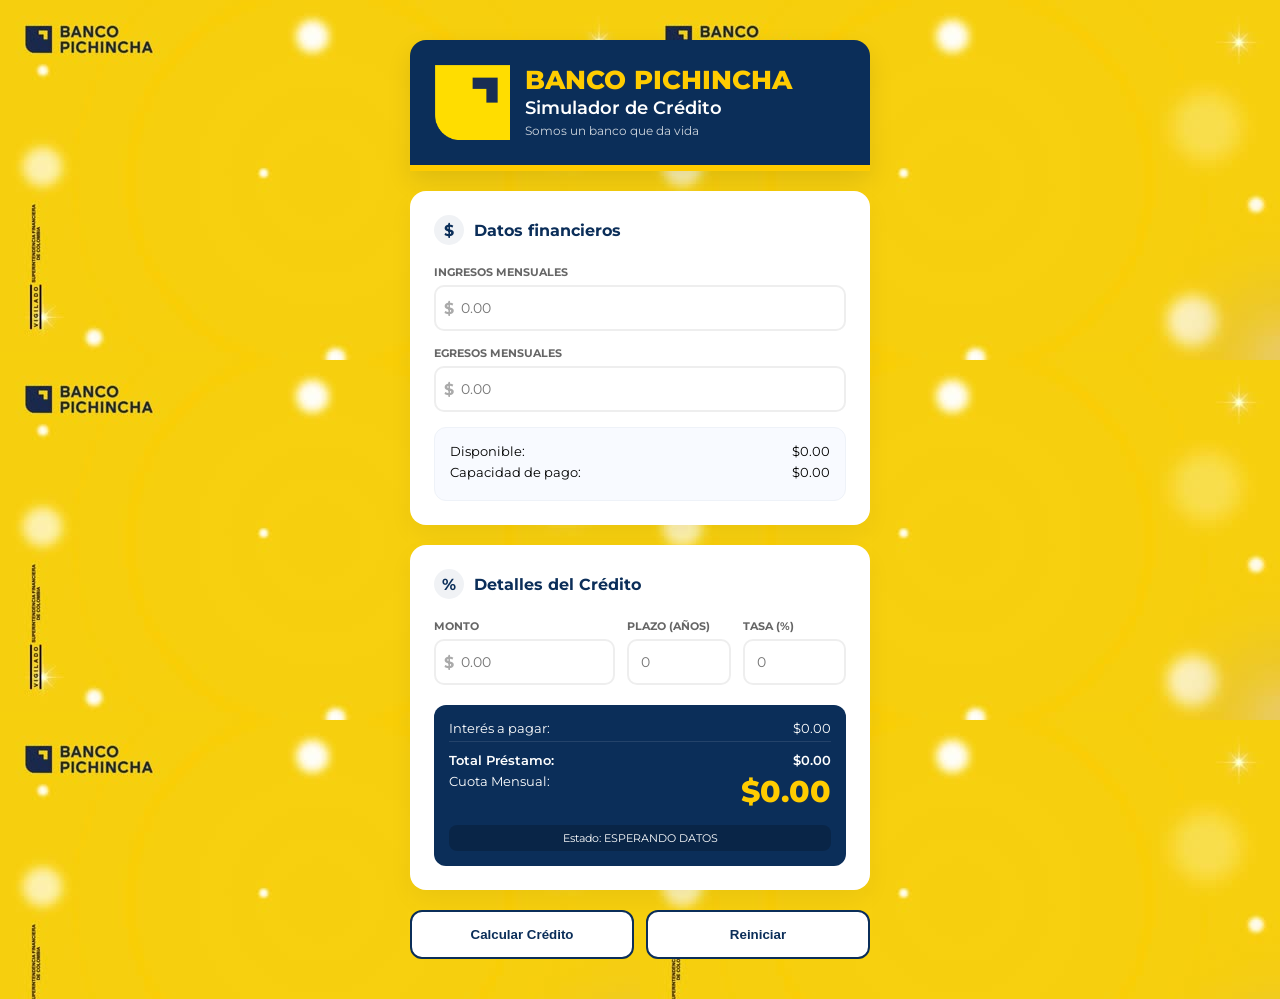
==== index.html @ 7ec0e97d "feat: renaming the main HTML file" ====
<!DOCTYPE html>
<html lang="es">
<head>
    <meta charset="UTF-8">
    <meta name="viewport" content="width=device-width, initial-scale=1.0">
    <title>Simulador de Crédito | Banco Pichincha</title>
    <link rel="preconnect" href="https://fonts.googleapis.com">
    <link rel="preconnect" href="https://fonts.gstatic.com" crossorigin>
    <link href="https://fonts.googleapis.com/css2?family=Montserrat:wght@400;600;700;800&display=swap" rel="stylesheet">
    <link rel="stylesheet" href="simulador.css">
    <script src="funciones.js"></script>
    <script src="simulador.js"></script>
</head>
<body>

    <div class="main-wrapper">
        <header class="topbar">
            <div class="topbar-content">
                <img src="isoBancoP.jpg" alt="Banco Pichincha" class="logo-img">
                <div class="textos">
                    <h2 class="brand-name">BANCO PICHINCHA</h2>
                    <h1 class="titulo-top">Simulador de Crédito</h1>
                    <p class="subtitulo">Somos un banco que da vida</p>
                </div>
            </div>
        </header>

        <main class="container">
            <section class="card">
                <div class="card-header">
                    <div class="icon-circle"><span>$</span></div>
                    <h2>Datos financieros</h2>
                </div>

                <div class="input-group">
                    <label for="txtIngresos">Ingresos Mensuales</label>
                    <div class="input-wrapper">
                        <span class="prefix">$</span>
                        <input type="text" id="txtIngresos" placeholder="0.00">
                    </div>
                </div>

                <div class="input-group">
                    <label for="txtEgresos">Egresos Mensuales</label>
                    <div class="input-wrapper">
                        <span class="prefix">$</span>
                        <input type="text" id="txtEgresos" placeholder="0.00">
                    </div>
                </div>

                <div class="result-box summary">
                    <div class="result-row">
                        <span>Disponible:</span>
                        <span id="spnDisponible">$0.00</span>
                    </div>
                    <div class="result-row">
                        <span>Capacidad de pago:</span>
                        <span id="spnCapacidadPago">$0.00</span>
                    </div>
                </div>
            </section>

            <section class="card">
                <div class="card-header">
                    <div class="icon-circle"><span>%</span></div>
                    <h2>Detalles del Crédito</h2>
                </div>

                <div class="row-triple">
                    <div class="input-group">
                        <label for="txtMonto">Monto</label>
                        <div class="input-wrapper">
                            <span class="prefix">$</span>
                            <input type="text" id="txtMonto" placeholder="0.00">
                        </div>
                    </div>

                    <div class="input-group">
                        <label for="txtPlazo">Plazo (Años)</label>
                        <input type="text" id="txtPlazo" placeholder="0">
                    </div>

                    <div class="input-group">
                        <label for="txtTasaInteres">Tasa (%)</label>
                        <input type="text" id="txtTasaInteres" placeholder="0">
                    </div>
                </div>

                <div class="result-box primary">
                    <div class="result-row">
                        <span>Interés a pagar:</span>
                        <span id="spnInteresPagar">$0.00</span>
                    </div>
                    <div class="result-row highlight">
                        <span>Total Préstamo:</span>
                        <span id="spnTotalPrestamo">$0.00</span>
                    </div>
                    <div class="result-row main-result">
                        <span>Cuota Mensual:</span>
                        <span id="spnCuotaMensual" class="big-text">$0.00</span>
                    </div>
                    <div class="status-bar">
                        <p class="estado">Estado: <span id="spnEstadoCredito">ESPERANDO DATOS</span></p>
                    </div>
                </div>
            </section>

            <div class="actions">
                <button onclick="calcular()" id="btnCalcularCredito" class="btn-outline">Calcular Crédito</button>
                <button id="btnReiniciar" class="btn-outline">Reiniciar</button>
            </div>
        </main>
    </div>

</body>
</html>
---- simulador.css ----
:root {
    --primary-blue: #0b2e59;
    --brand-yellow: #ffcc00;
    --white: #ffffff;
    --bg-gray: #f0f2f5;
    --text-light: #666666;
    --container-width: 460px;
}

* { margin: 0; padding: 0; box-sizing: border-box; }

body {
    font-family: 'Montserrat', sans-serif;
    background-color: var(--bg-gray);
    display: flex;
    justify-content: center;
    background-image: url(BPBackground.jpg);
}

.main-wrapper {
    width: var(--container-width);
    margin: 40px 20px;
}

/* CABECERA */
.topbar {
    background: var(--primary-blue);
    padding: 25px;
    border-bottom: 6px solid var(--brand-yellow);
    border-radius: 16px 16px 0 0;
    box-shadow: 0 10px 25px rgba(0,0,0,0.1);
}

.topbar-content { display: flex; align-items: center; gap: 15px; }
.logo-img { height: 75px; width: auto; }
.brand-name { color: var(--brand-yellow); font-size: 26px; font-weight: 800; text-transform: uppercase; line-height: 1; }
.titulo-top { color: var(--white); font-size: 18px; font-weight: 600; margin: 4px 0; }
.subtitulo { color: var(--white); font-size: 12px; opacity: 0.8; }

/* TARJETAS */
.card {
    background: var(--white);
    padding: 24px;
    border-radius: 16px;
    margin-top: 20px;
    box-shadow: 0 10px 25px rgba(0,0,0,0.05);
}

.card-header { display: flex; align-items: center; gap: 10px; margin-bottom: 20px; }
.icon-circle {
    background: var(--bg-gray); width: 30px; height: 30px; border-radius: 50%;
    display: flex; align-items: center; justify-content: center; font-weight: bold; color: var(--primary-blue);
}

h2 { font-size: 16px; color: var(--primary-blue); }

/* FILA TRIPLE AJUSTADA (Sin desbordamiento) */
.row-triple {
    display: grid;
    grid-template-columns: 1.4fr 0.8fr 0.8fr; /* Proporciones ajustadas */
    gap: 12px;
    margin-bottom: 20px;
    align-items: flex-end;
}

.row-triple .input-group { margin-bottom: 0; min-width: 0; }

/* INPUTS */
.input-group { margin-bottom: 15px; }
label { display: block; font-size: 11px; font-weight: 700; margin-bottom: 6px; color: var(--text-light); text-transform: uppercase; }
.input-wrapper { position: relative; display: flex; align-items: center; }
.prefix { position: absolute; left: 10px; font-weight: bold; color: #aaa; }

input {
    width: 100%;
    padding: 12px;
    border: 2px solid #eee;
    border-radius: 10px;
    font-family: inherit;
    font-size: 14px;
}

.input-wrapper input { padding-left: 25px; }
input:focus { outline: none; border-color: var(--primary-blue); }

/* RESULTADOS */
.result-box { border-radius: 12px; padding: 15px; }
.result-box.summary { background: #f8faff; border: 1px solid #eef2f8; }
.result-box.primary { background: var(--primary-blue); color: white; }
.result-row { display: flex; justify-content: space-between; font-size: 13px; margin-bottom: 5px; }
.highlight { border-top: 1px solid rgba(255,255,255,0.1); padding-top: 10px; font-weight: 600; }
.big-text { display: block; font-size: 30px; font-weight: 800; color: var(--brand-yellow); text-align: center; }
.status-bar { margin-top: 15px; background: rgba(0,0,0,0.2); padding: 6px; border-radius: 8px; text-align: center; font-size: 11px; }

/* BOTONES UNIFICADOS */
.actions { display: flex; gap: 12px; margin-top: 20px; }

.btn-outline {
    flex: 1;
    padding: 15px;
    background: white;
    border: 2px solid var(--primary-blue);
    color: var(--primary-blue);
    border-radius: 12px;
    font-weight: 700;
    cursor: pointer;
    transition: all 0.2s;
}

.btn-outline:hover {
    background: var(--primary-blue);
    color: white;
    transform: translateY(-1px);
}
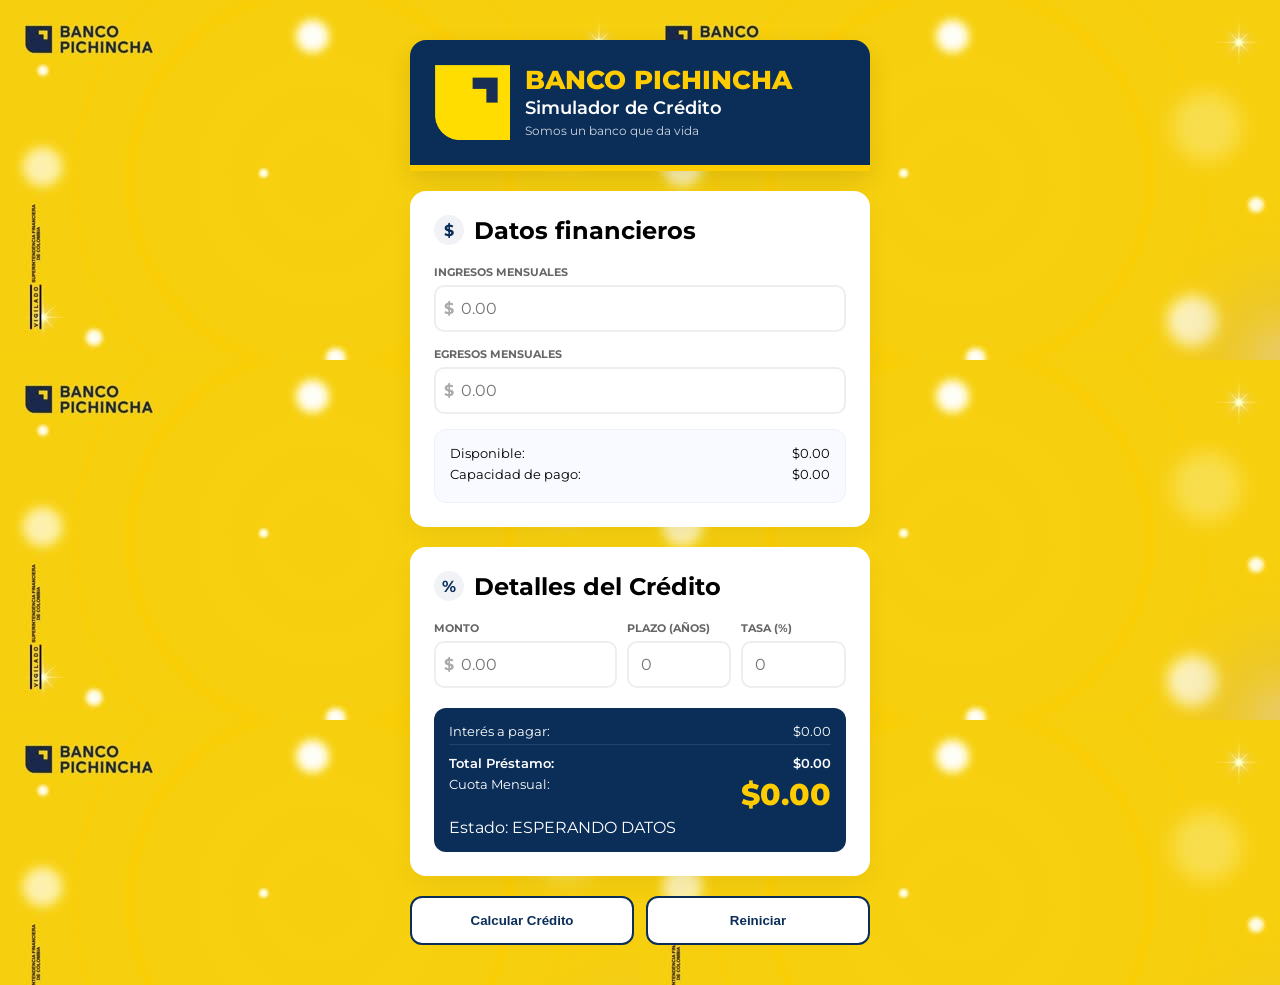
==== commit 0aa6f791: "feat: mobile view adjustment" ====
--- a/index.html
+++ b/index.html
@@ -2,12 +2,14 @@
 <html lang="es">
 <head>
     <meta charset="UTF-8">
-    <meta name="viewport" content="width=device-width, initial-scale=1.0">
+    <meta name="viewport" content="width=device-width, initial-scale=1.0, maximum-scale=1.0, user-scalable=0">
     <title>Simulador de Crédito | Banco Pichincha</title>
+    
     <link rel="preconnect" href="https://fonts.googleapis.com">
     <link rel="preconnect" href="https://fonts.gstatic.com" crossorigin>
     <link href="https://fonts.googleapis.com/css2?family=Montserrat:wght@400;600;700;800&display=swap" rel="stylesheet">
     <link rel="stylesheet" href="simulador.css">
+    
     <script src="funciones.js"></script>
     <script src="simulador.js"></script>
 </head>
--- a/simulador.css
+++ b/simulador.css
@@ -4,10 +4,15 @@
     --white: #ffffff;
     --bg-gray: #f0f2f5;
     --text-light: #666666;
+    /* CAMBIO: Ancho máximo definido para alineación global */
     --container-width: 460px;
 }
 
-* { margin: 0; padding: 0; box-sizing: border-box; }
+* {
+    margin: 0;
+    padding: 0;
+    box-sizing: border-box;
+}
 
 body {
     font-family: 'Montserrat', sans-serif;
@@ -17,12 +22,14 @@
     background-image: url(BPBackground.jpg);
 }
 
+/* CAMBIO: Wrapper centrado con ancho controlado para alinearse con la barra azul */
 .main-wrapper {
-    width: var(--container-width);
+    width: 100%;
+    max-width: var(--container-width);
     margin: 40px 20px;
 }
 
-/* CABECERA */
+/* CABECERA AJUSTADA */
 .topbar {
     background: var(--primary-blue);
     padding: 25px;
@@ -31,11 +38,38 @@
     box-shadow: 0 10px 25px rgba(0,0,0,0.1);
 }
 
-.topbar-content { display: flex; align-items: center; gap: 15px; }
-.logo-img { height: 75px; width: auto; }
-.brand-name { color: var(--brand-yellow); font-size: 26px; font-weight: 800; text-transform: uppercase; line-height: 1; }
-.titulo-top { color: var(--white); font-size: 18px; font-weight: 600; margin: 4px 0; }
-.subtitulo { color: var(--white); font-size: 12px; opacity: 0.8; }
+.topbar-content {
+    display: flex;
+    align-items: center;
+    gap: 15px;
+}
+
+.logo-img {
+    height: 75px;
+    width: auto;
+}
+
+/* CAMBIO: Estilos para el texto de Marca BANCO PICHINCHA */
+.brand-name {
+    color: var(--brand-yellow);
+    font-size: 26px;
+    font-weight: 800;
+    text-transform: uppercase;
+    line-height: 1;
+}
+
+.titulo-top {
+    color: var(--white);
+    font-size: 18px;
+    font-weight: 600;
+    margin: 4px 0;
+}
+
+.subtitulo {
+    color: var(--white);
+    font-size: 12px;
+    opacity: 0.8;
+}
 
 /* TARJETAS */
 .card {
@@ -46,30 +80,66 @@
     box-shadow: 0 10px 25px rgba(0,0,0,0.05);
 }
 
-.card-header { display: flex; align-items: center; gap: 10px; margin-bottom: 20px; }
+.card-header {
+    display: flex;
+    align-items: center;
+    gap: 10px;
+    margin-bottom: 20px;
+}
+
 .icon-circle {
-    background: var(--bg-gray); width: 30px; height: 30px; border-radius: 50%;
-    display: flex; align-items: center; justify-content: center; font-weight: bold; color: var(--primary-blue);
-}
-
-h2 { font-size: 16px; color: var(--primary-blue); }
-
-/* FILA TRIPLE AJUSTADA (Sin desbordamiento) */
+    background: var(--bg-gray);
+    width: 30px;
+    height: 30px;
+    border-radius: 50%;
+    display: flex;
+    align-items: center;
+    justify-content: center;
+    font-weight: bold;
+    color: var(--primary-blue);
+}
+
+/* CAMBIO: Fila triple con proporciones para evitar desbordamiento */
 .row-triple {
     display: grid;
-    grid-template-columns: 1.4fr 0.8fr 0.8fr; /* Proporciones ajustadas */
-    gap: 12px;
+    grid-template-columns: 1.4fr 0.8fr 0.8fr; 
+    gap: 10px;
     margin-bottom: 20px;
     align-items: flex-end;
 }
 
-.row-triple .input-group { margin-bottom: 0; min-width: 0; }
-
-/* INPUTS */
-.input-group { margin-bottom: 15px; }
-label { display: block; font-size: 11px; font-weight: 700; margin-bottom: 6px; color: var(--text-light); text-transform: uppercase; }
-.input-wrapper { position: relative; display: flex; align-items: center; }
-.prefix { position: absolute; left: 10px; font-weight: bold; color: #aaa; }
+/* CAMBIO: min-width: 0 evita que los inputs se salgan del contenedor en móviles */
+.row-triple .input-group {
+    margin-bottom: 0;
+    min-width: 0; 
+}
+
+/* FORMULARIOS */
+.input-group {
+    margin-bottom: 15px;
+}
+
+label {
+    display: block;
+    font-size: 11px;
+    font-weight: 700;
+    margin-bottom: 6px;
+    color: var(--text-light);
+    text-transform: uppercase;
+}
+
+.input-wrapper {
+    position: relative;
+    display: flex;
+    align-items: center;
+}
+
+.prefix {
+    position: absolute;
+    left: 10px;
+    font-weight: bold;
+    color: #aaa;
+}
 
 input {
     width: 100%;
@@ -77,23 +147,56 @@
     border: 2px solid #eee;
     border-radius: 10px;
     font-family: inherit;
-    font-size: 14px;
-}
-
-.input-wrapper input { padding-left: 25px; }
-input:focus { outline: none; border-color: var(--primary-blue); }
-
-/* RESULTADOS */
-.result-box { border-radius: 12px; padding: 15px; }
+    /* CAMBIO: font-size 16px evita el zoom automático en celulares */
+    font-size: 16px; 
+    transition: border-color 0.3s;
+}
+
+.input-wrapper input {
+    padding-left: 25px;
+}
+
+input:focus {
+    outline: none;
+    border-color: var(--primary-blue);
+}
+
+/* CUADROS DE RESULTADOS */
+.result-box {
+    border-radius: 12px;
+    padding: 15px;
+}
+
 .result-box.summary { background: #f8faff; border: 1px solid #eef2f8; }
 .result-box.primary { background: var(--primary-blue); color: white; }
-.result-row { display: flex; justify-content: space-between; font-size: 13px; margin-bottom: 5px; }
-.highlight { border-top: 1px solid rgba(255,255,255,0.1); padding-top: 10px; font-weight: 600; }
-.big-text { display: block; font-size: 30px; font-weight: 800; color: var(--brand-yellow); text-align: center; }
-.status-bar { margin-top: 15px; background: rgba(0,0,0,0.2); padding: 6px; border-radius: 8px; text-align: center; font-size: 11px; }
-
-/* BOTONES UNIFICADOS */
-.actions { display: flex; gap: 12px; margin-top: 20px; }
+
+.result-row {
+    display: flex;
+    justify-content: space-between;
+    font-size: 13px;
+    margin-bottom: 5px;
+}
+
+.highlight {
+    border-top: 1px solid rgba(255,255,255,0.1);
+    padding-top: 10px;
+    font-weight: 600;
+}
+
+.big-text {
+    display: block;
+    font-size: 30px;
+    font-weight: 800;
+    color: var(--brand-yellow);
+    text-align: center;
+}
+
+/* CAMBIO: Estilo unificado para los botones (Borde azul, fondo blanco) */
+.actions {
+    display: flex;
+    gap: 12px;
+    margin-top: 20px;
+}
 
 .btn-outline {
     flex: 1;
@@ -110,5 +213,4 @@
 .btn-outline:hover {
     background: var(--primary-blue);
     color: white;
-    transform: translateY(-1px);
 }
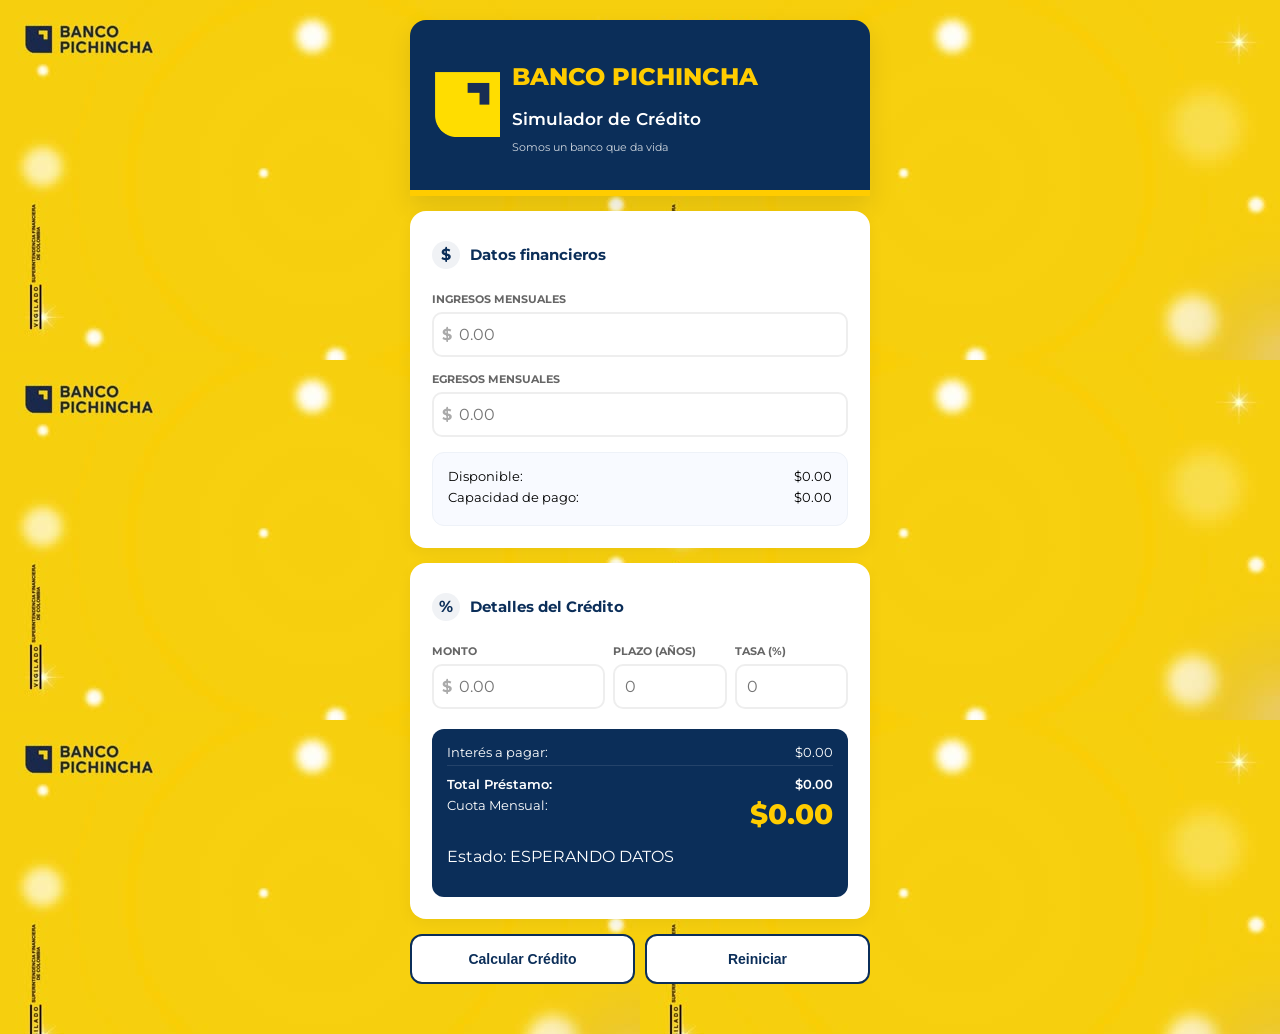
==== commit 4dd178e3: "feat: mobile view adjustment 2" ====
--- a/index.html
+++ b/index.html
@@ -2,7 +2,7 @@
 <html lang="es">
 <head>
     <meta charset="UTF-8">
-    <meta name="viewport" content="width=device-width, initial-scale=1.0, maximum-scale=1.0, user-scalable=0">
+    <meta name="viewport" content="width=device-width, initial-scale=1.0, maximum-scale=1.0, user-scalable=no">
     <title>Simulador de Crédito | Banco Pichincha</title>
     
     <link rel="preconnect" href="https://fonts.googleapis.com">
@@ -38,7 +38,7 @@
                     <label for="txtIngresos">Ingresos Mensuales</label>
                     <div class="input-wrapper">
                         <span class="prefix">$</span>
-                        <input type="text" id="txtIngresos" placeholder="0.00">
+                        <input type="text" id="txtIngresos" placeholder="0.00" inputmode="decimal">
                     </div>
                 </div>
 
@@ -46,7 +46,7 @@
                     <label for="txtEgresos">Egresos Mensuales</label>
                     <div class="input-wrapper">
                         <span class="prefix">$</span>
-                        <input type="text" id="txtEgresos" placeholder="0.00">
+                        <input type="text" id="txtEgresos" placeholder="0.00" inputmode="decimal">
                     </div>
                 </div>
 
@@ -73,18 +73,18 @@
                         <label for="txtMonto">Monto</label>
                         <div class="input-wrapper">
                             <span class="prefix">$</span>
-                            <input type="text" id="txtMonto" placeholder="0.00">
+                            <input type="text" id="txtMonto" placeholder="0.00" inputmode="decimal">
                         </div>
                     </div>
 
                     <div class="input-group">
                         <label for="txtPlazo">Plazo (Años)</label>
-                        <input type="text" id="txtPlazo" placeholder="0">
+                        <input type="text" id="txtPlazo" placeholder="0" inputmode="numeric">
                     </div>
 
                     <div class="input-group">
                         <label for="txtTasaInteres">Tasa (%)</label>
-                        <input type="text" id="txtTasaInteres" placeholder="0">
+                        <input type="text" id="txtTasaInteres" placeholder="0" inputmode="decimal">
                     </div>
                 </div>
 
--- a/simulador.css
+++ b/simulador.css
@@ -4,32 +4,34 @@
     --white: #ffffff;
     --bg-gray: #f0f2f5;
     --text-light: #666666;
-    /* CAMBIO: Ancho máximo definido para alineación global */
     --container-width: 460px;
 }
 
-* {
+/* CAMBIO: Reset para evitar desbordamientos laterales en móviles */
+html, body {
     margin: 0;
     padding: 0;
-    box-sizing: border-box;
+    width: 100%;
+    overflow-x: hidden;
+    background-color: var(--bg-gray);
+    -webkit-text-size-adjust: 100%; /* Evita que el navegador cambie el tamaño del texto */
 }
 
 body {
     font-family: 'Montserrat', sans-serif;
-    background-color: var(--bg-gray);
     display: flex;
     justify-content: center;
     background-image: url(BPBackground.jpg);
 }
 
-/* CAMBIO: Wrapper centrado con ancho controlado para alinearse con la barra azul */
+/* CAMBIO: Ancho máximo responsivo. 95% para móviles, 460px para escritorio */
 .main-wrapper {
-    width: 100%;
+    width: 95%;
     max-width: var(--container-width);
-    margin: 40px 20px;
-}
-
-/* CABECERA AJUSTADA */
+    margin: 20px auto;
+}
+
+/* CABECERA */
 .topbar {
     background: var(--primary-blue);
     padding: 25px;
@@ -41,18 +43,17 @@
 .topbar-content {
     display: flex;
     align-items: center;
-    gap: 15px;
+    gap: 12px;
 }
 
 .logo-img {
-    height: 75px;
+    height: 65px;
     width: auto;
 }
 
-/* CAMBIO: Estilos para el texto de Marca BANCO PICHINCHA */
 .brand-name {
     color: var(--brand-yellow);
-    font-size: 26px;
+    font-size: 24px;
     font-weight: 800;
     text-transform: uppercase;
     line-height: 1;
@@ -60,37 +61,37 @@
 
 .titulo-top {
     color: var(--white);
-    font-size: 18px;
+    font-size: 17px;
     font-weight: 600;
     margin: 4px 0;
 }
 
 .subtitulo {
     color: var(--white);
-    font-size: 12px;
+    font-size: 11px;
     opacity: 0.8;
 }
 
 /* TARJETAS */
 .card {
     background: var(--white);
-    padding: 24px;
+    padding: 22px;
     border-radius: 16px;
-    margin-top: 20px;
-    box-shadow: 0 10px 25px rgba(0,0,0,0.05);
+    margin-top: 15px;
+    box-shadow: 0 5px 15px rgba(0,0,0,0.05);
 }
 
 .card-header {
     display: flex;
     align-items: center;
     gap: 10px;
-    margin-bottom: 20px;
+    margin-bottom: 15px;
 }
 
 .icon-circle {
     background: var(--bg-gray);
-    width: 30px;
-    height: 30px;
+    width: 28px;
+    height: 28px;
     border-radius: 50%;
     display: flex;
     align-items: center;
@@ -99,22 +100,25 @@
     color: var(--primary-blue);
 }
 
-/* CAMBIO: Fila triple con proporciones para evitar desbordamiento */
+h2 {
+    font-size: 15px;
+    color: var(--primary-blue);
+}
+
+/* CAMBIO: Ajuste de la fila de 3 columnas para que no se salga del recuadro */
 .row-triple {
     display: grid;
-    grid-template-columns: 1.4fr 0.8fr 0.8fr; 
-    gap: 10px;
+    grid-template-columns: 1.3fr 0.85fr 0.85fr;
+    gap: 8px;
     margin-bottom: 20px;
-    align-items: flex-end;
-}
-
-/* CAMBIO: min-width: 0 evita que los inputs se salgan del contenedor en móviles */
+}
+
 .row-triple .input-group {
     margin-bottom: 0;
-    min-width: 0; 
-}
-
-/* FORMULARIOS */
+    min-width: 0;
+}
+
+/* INPUTS (AQUÍ ESTÁ LA SOLUCIÓN AL AGRANDAMIENTO) */
 .input-group {
     margin-bottom: 15px;
 }
@@ -143,13 +147,15 @@
 
 input {
     width: 100%;
-    padding: 12px;
+    height: 45px;
+    padding: 10px;
     border: 2px solid #eee;
     border-radius: 10px;
     font-family: inherit;
-    /* CAMBIO: font-size 16px evita el zoom automático en celulares */
-    font-size: 16px; 
-    transition: border-color 0.3s;
+    /* CAMBIO CLAVE: font-size de 16px es lo que evita que el móvil se agrande (zoom automático) */
+    font-size: 16px !important; 
+    box-sizing: border-box;
+    -webkit-appearance: none; /* Elimina sombras internas en iPhone */
 }
 
 .input-wrapper input {
@@ -161,7 +167,7 @@
     border-color: var(--primary-blue);
 }
 
-/* CUADROS DE RESULTADOS */
+/* RESULTADOS */
 .result-box {
     border-radius: 12px;
     padding: 15px;
@@ -185,32 +191,36 @@
 
 .big-text {
     display: block;
-    font-size: 30px;
+    font-size: 28px;
     font-weight: 800;
     color: var(--brand-yellow);
     text-align: center;
 }
 
-/* CAMBIO: Estilo unificado para los botones (Borde azul, fondo blanco) */
+/* BOTONES UNIFICADOS */
 .actions {
     display: flex;
-    gap: 12px;
-    margin-top: 20px;
+    gap: 10px;
+    margin-top: 15px;
+    margin-bottom: 30px;
 }
 
 .btn-outline {
     flex: 1;
-    padding: 15px;
+    height: 50px;
     background: white;
     border: 2px solid var(--primary-blue);
     color: var(--primary-blue);
     border-radius: 12px;
     font-weight: 700;
+    font-size: 14px;
     cursor: pointer;
     transition: all 0.2s;
-}
-
-.btn-outline:hover {
+    /* CAMBIO: Quita el color azulado que sale al tocar el botón en Android */
+    -webkit-tap-highlight-color: transparent;
+}
+
+.btn-outline:active {
     background: var(--primary-blue);
     color: white;
 }
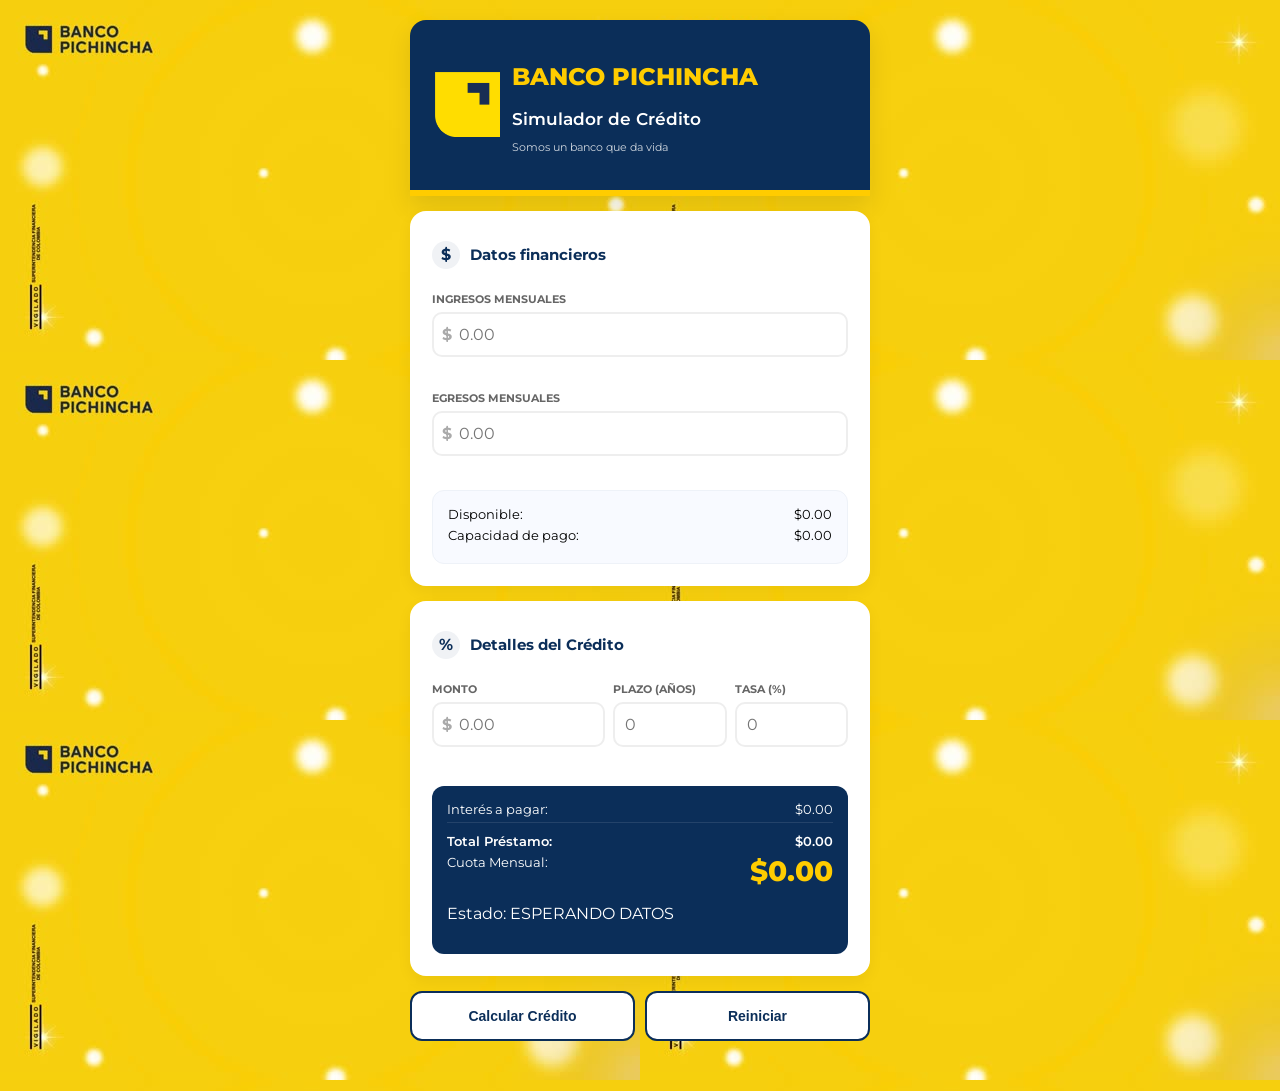
==== commit 754a9527: "feat: add validation for required fields" ====
--- a/index.html
+++ b/index.html
@@ -40,6 +40,7 @@
                         <span class="prefix">$</span>
                         <input type="text" id="txtIngresos" placeholder="0.00" inputmode="decimal">
                     </div>
+                    <span id="error-txtIngresos" class="error-text"></span>
                 </div>
 
                 <div class="input-group">
@@ -48,6 +49,7 @@
                         <span class="prefix">$</span>
                         <input type="text" id="txtEgresos" placeholder="0.00" inputmode="decimal">
                     </div>
+                    <span id="error-txtEgresos" class="error-text"></span>
                 </div>
 
                 <div class="result-box summary">
@@ -75,16 +77,19 @@
                             <span class="prefix">$</span>
                             <input type="text" id="txtMonto" placeholder="0.00" inputmode="decimal">
                         </div>
+                        <span id="error-txtMonto" class="error-text"></span>
                     </div>
 
                     <div class="input-group">
                         <label for="txtPlazo">Plazo (Años)</label>
                         <input type="text" id="txtPlazo" placeholder="0" inputmode="numeric">
+                        <span id="error-txtPlazo" class="error-text"></span>
                     </div>
 
                     <div class="input-group">
                         <label for="txtTasaInteres">Tasa (%)</label>
                         <input type="text" id="txtTasaInteres" placeholder="0" inputmode="decimal">
+                        <span id="error-txtTasaInteres" class="error-text"></span>
                     </div>
                 </div>
 
--- a/simulador.css
+++ b/simulador.css
@@ -223,4 +223,17 @@
 .btn-outline:active {
     background: var(--primary-blue);
     color: white;
+}
+
+.error-text {
+    color: #ff4444;
+    font-size: 11px;
+    font-weight: 600;
+    margin-top: 4px;
+    display: block;
+    min-height: 15px;
+}
+
+input.input-error {
+    border-color: #ff4444 !important;
 }
